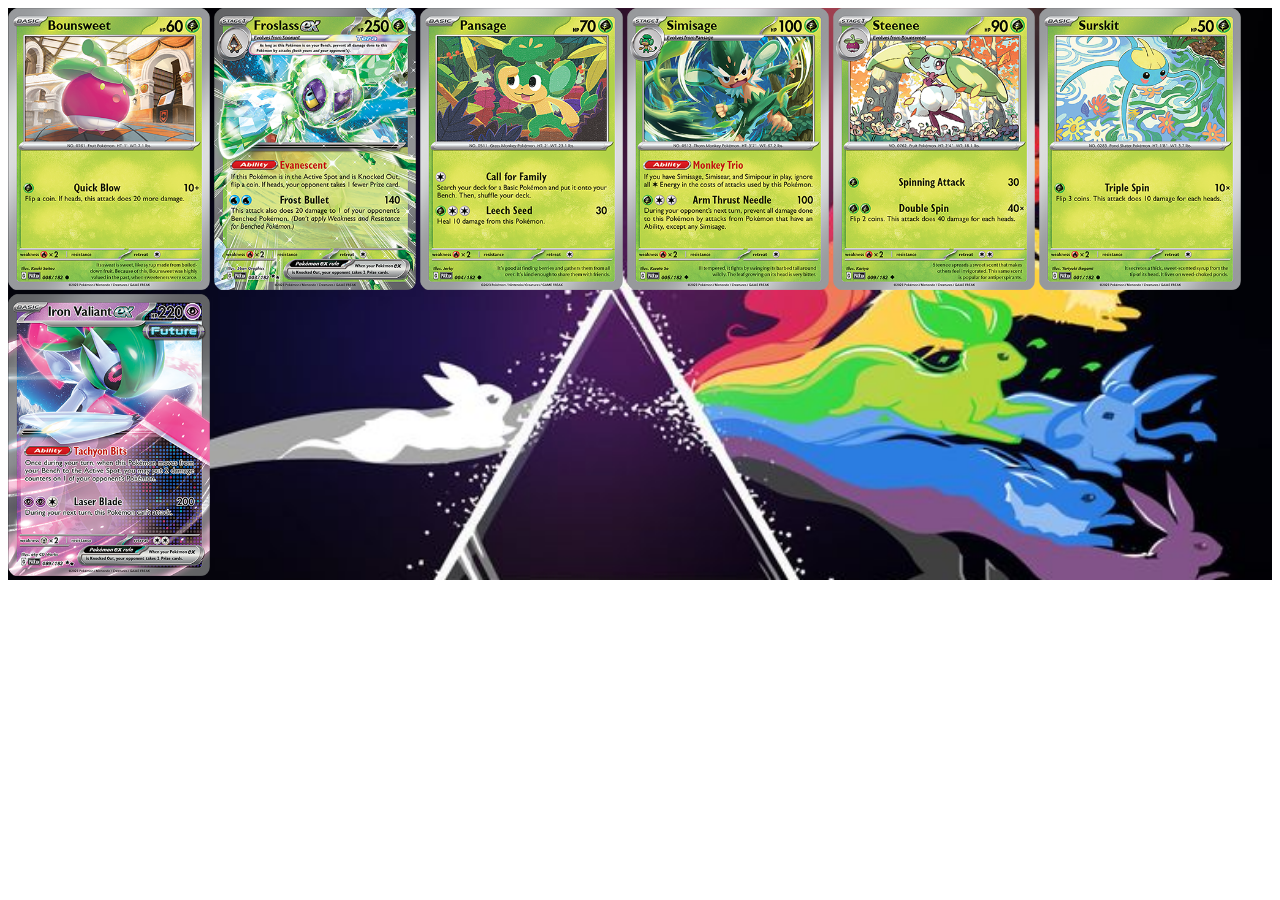
==== shop.html @ 7156df53 "Add files via upload" ====
<!DOCTYPE html>
<html lang="en">
<head>
    <meta charset="UTF-8">
    <meta name="viewport" content="width=device-width, initial-scale=1.0">
    <link rel="stylesheet" href="style2.css">
    <title>Shop</title>
</head>
<body>
<section id="card">
    <div class="image">
    <img src="Bounsweet.png" alt="card">
    <img src="Froslass.png" alt="card">
    <img src="Pansage.png" alt="card">
    <img src="Simisage.png" alt="card">
    <img src="Steene.png" alt="card">
    <img src="Surskit.png" alt="card">
    <img src="Iron Valiant.png" alt="card">
    </div>
</section>
</body>
</html>
---- style2.css ----
*{
    padding: 5;
    margin: 20;
    box-sizing: border-box;
}
img{
    width: 16%;
    height: 25%;
    transition: all;
}
#card{
    background-image: url("evee.jpg");
    background-size: cover;
    background-position: top center;
    position: relative;
    z-index: 1;
}
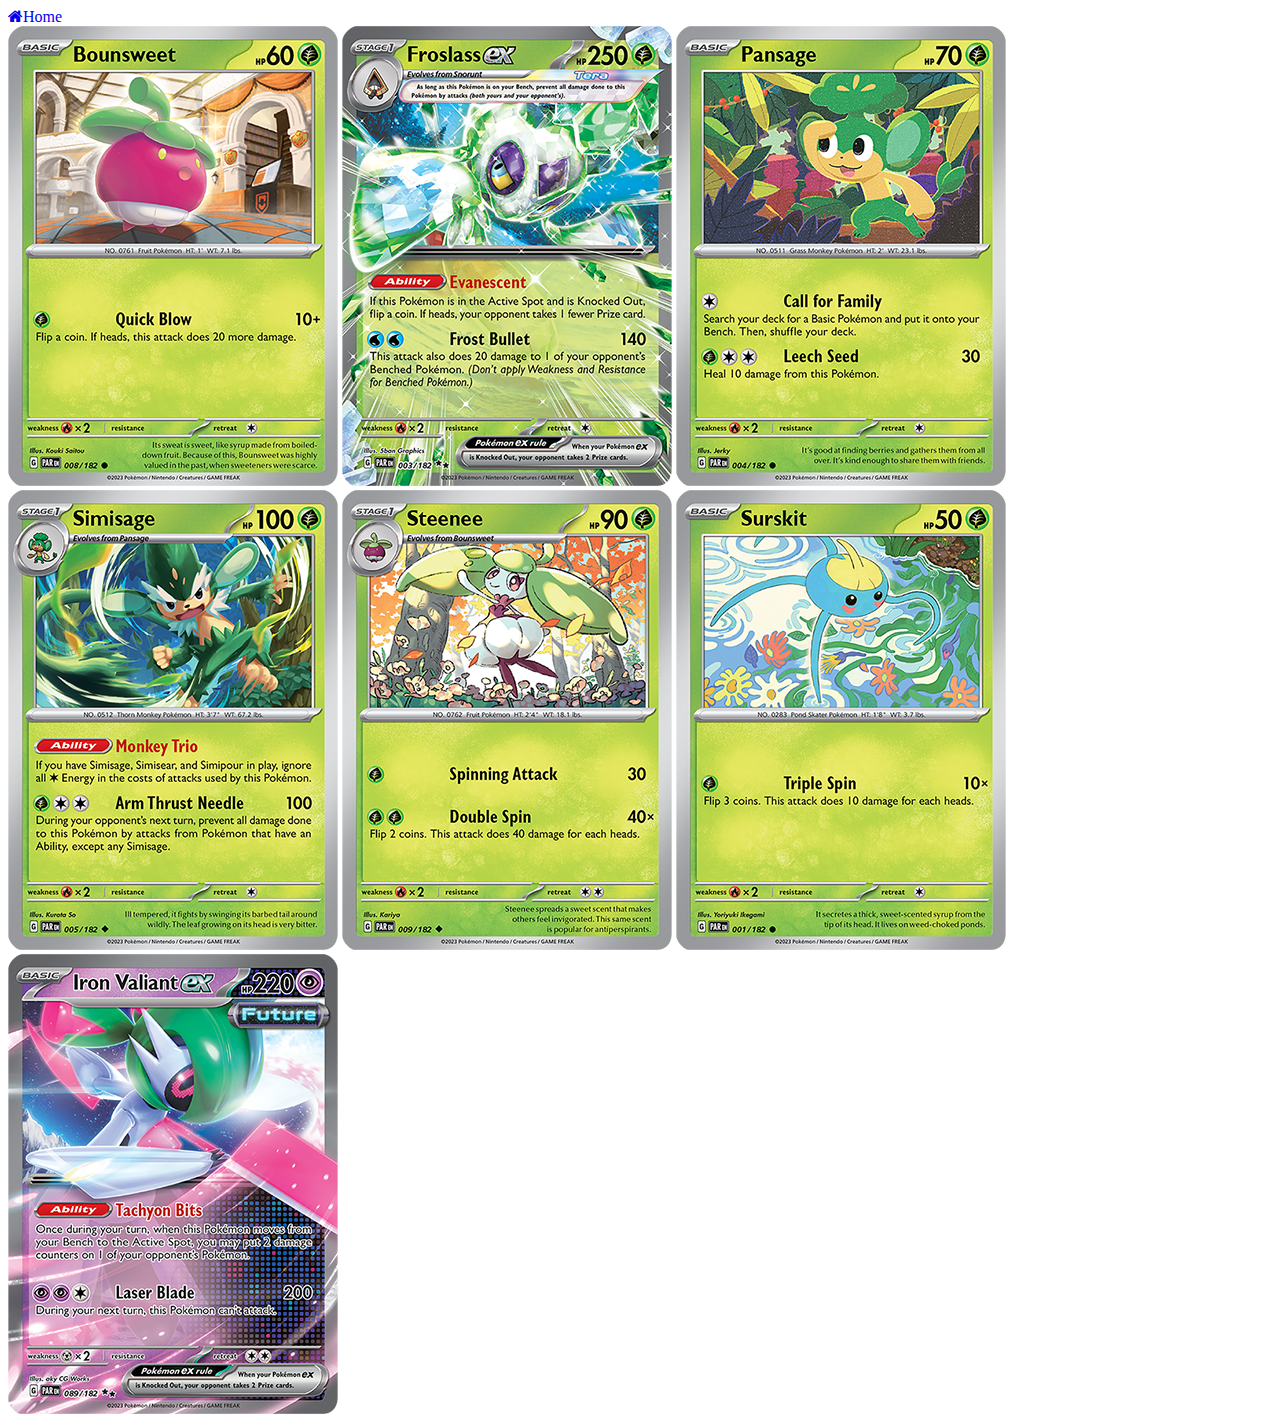
==== commit f1ce30f9: "Update shop.html" ====
--- a/shop.html
+++ b/shop.html
@@ -4,19 +4,25 @@
     <meta charset="UTF-8">
     <meta name="viewport" content="width=device-width, initial-scale=1.0">
     <link rel="stylesheet" href="style2.css">
+    <link rel="stylesheet" href="https://cdnjs.cloudflare.com/ajax/libs/font-awesome/4.7.0/css/font-awesome.min.css">
     <title>Shop</title>
 </head>
 <body>
-<section id="card">
-    <div class="image">
-    <img src="Bounsweet.png" alt="card">
-    <img src="Froslass.png" alt="card">
-    <img src="Pansage.png" alt="card">
-    <img src="Simisage.png" alt="card">
-    <img src="Steene.png" alt="card">
-    <img src="Surskit.png" alt="card">
-    <img src="Iron Valiant.png" alt="card">
+<section id="text">
+    <div class="nav">
+        <a href="index.html"><i class="fa fa-fw fa-home">Home</i></a></li>
+    </div>
+</section>
+    <section id="card"></section>
+    <div class="img">
+        <img src="Bounsweet.png" alt="card">
+        <img src="Froslass.png" alt="card">
+        <img src="Pansage.png" alt="card">
+        <img src="Simisage.png" alt="card">
+        <img src="Steene.png" alt="card">
+        <img src="Surskit.png" alt="card">
+        <img src="Iron Valiant.png" alt="card">
     </div>
 </section>
 </body>
-</html>+</html>
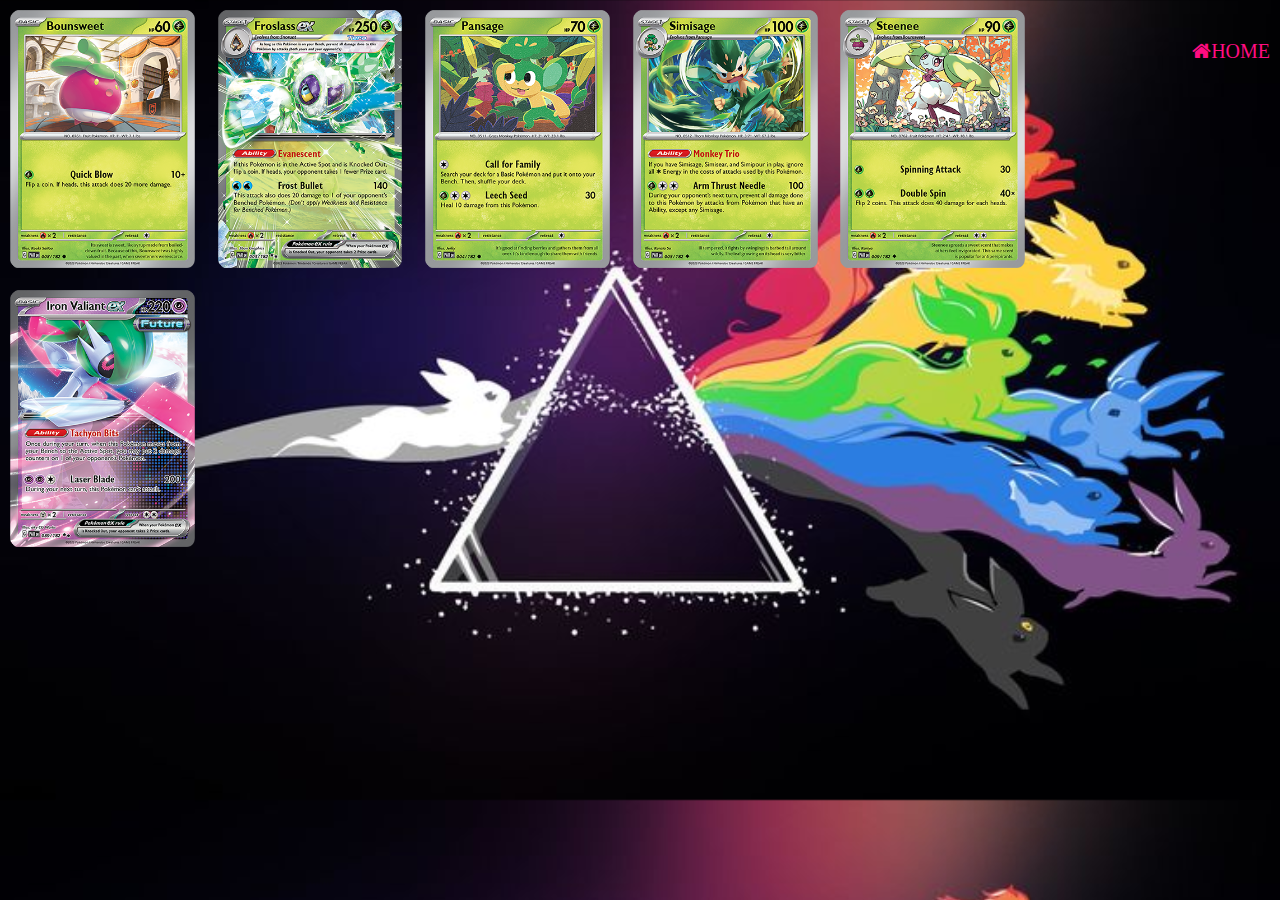
==== commit 41808d97: "Update shop.html" ====
--- a/shop.html
+++ b/shop.html
@@ -15,12 +15,11 @@
 </section>
     <section id="card"></section>
     <div class="img">
-        <img src="Bounsweet.png" alt="card">
+        <a href="#" type="button" class="cta"><img src="Bounsweet.png" alt="card"></a>
         <img src="Froslass.png" alt="card">
         <img src="Pansage.png" alt="card">
         <img src="Simisage.png" alt="card">
         <img src="Steene.png" alt="card">
-        <img src="Surskit.png" alt="card">
         <img src="Iron Valiant.png" alt="card">
     </div>
 </section>
--- a/style2.css
+++ b/style2.css
@@ -0,0 +1,35 @@
+@import 'https://fonts.googleapis.com/css?family=Montserrat:300, 400, 700&display=swap';
+*{
+    padding: 5;
+    margin: 20;
+    box-sizing: border-box;
+}
+body{
+    background-image: url("evee.jpg");
+    background-size: cover;
+    background-repeat: initial;
+    margin: 0;
+    padding: 1;
+    font-family: 'Monstserrat', sans-serif;
+    font-size: 10px;
+}
+#text .a{
+    text-align: right;
+}
+.nav a{
+    float:right;
+    color: rgb(255, 12, 129);
+    text-align: center;
+    padding: 40px;
+    font-size: 20px;
+    width: 150px;
+    text-decoration: none;
+    font-weight: bold;
+    text-transform: uppercase;
+}
+img{
+    padding: 10px;
+    width: 16%;
+    height: 25%;
+    align-items: center;
+}
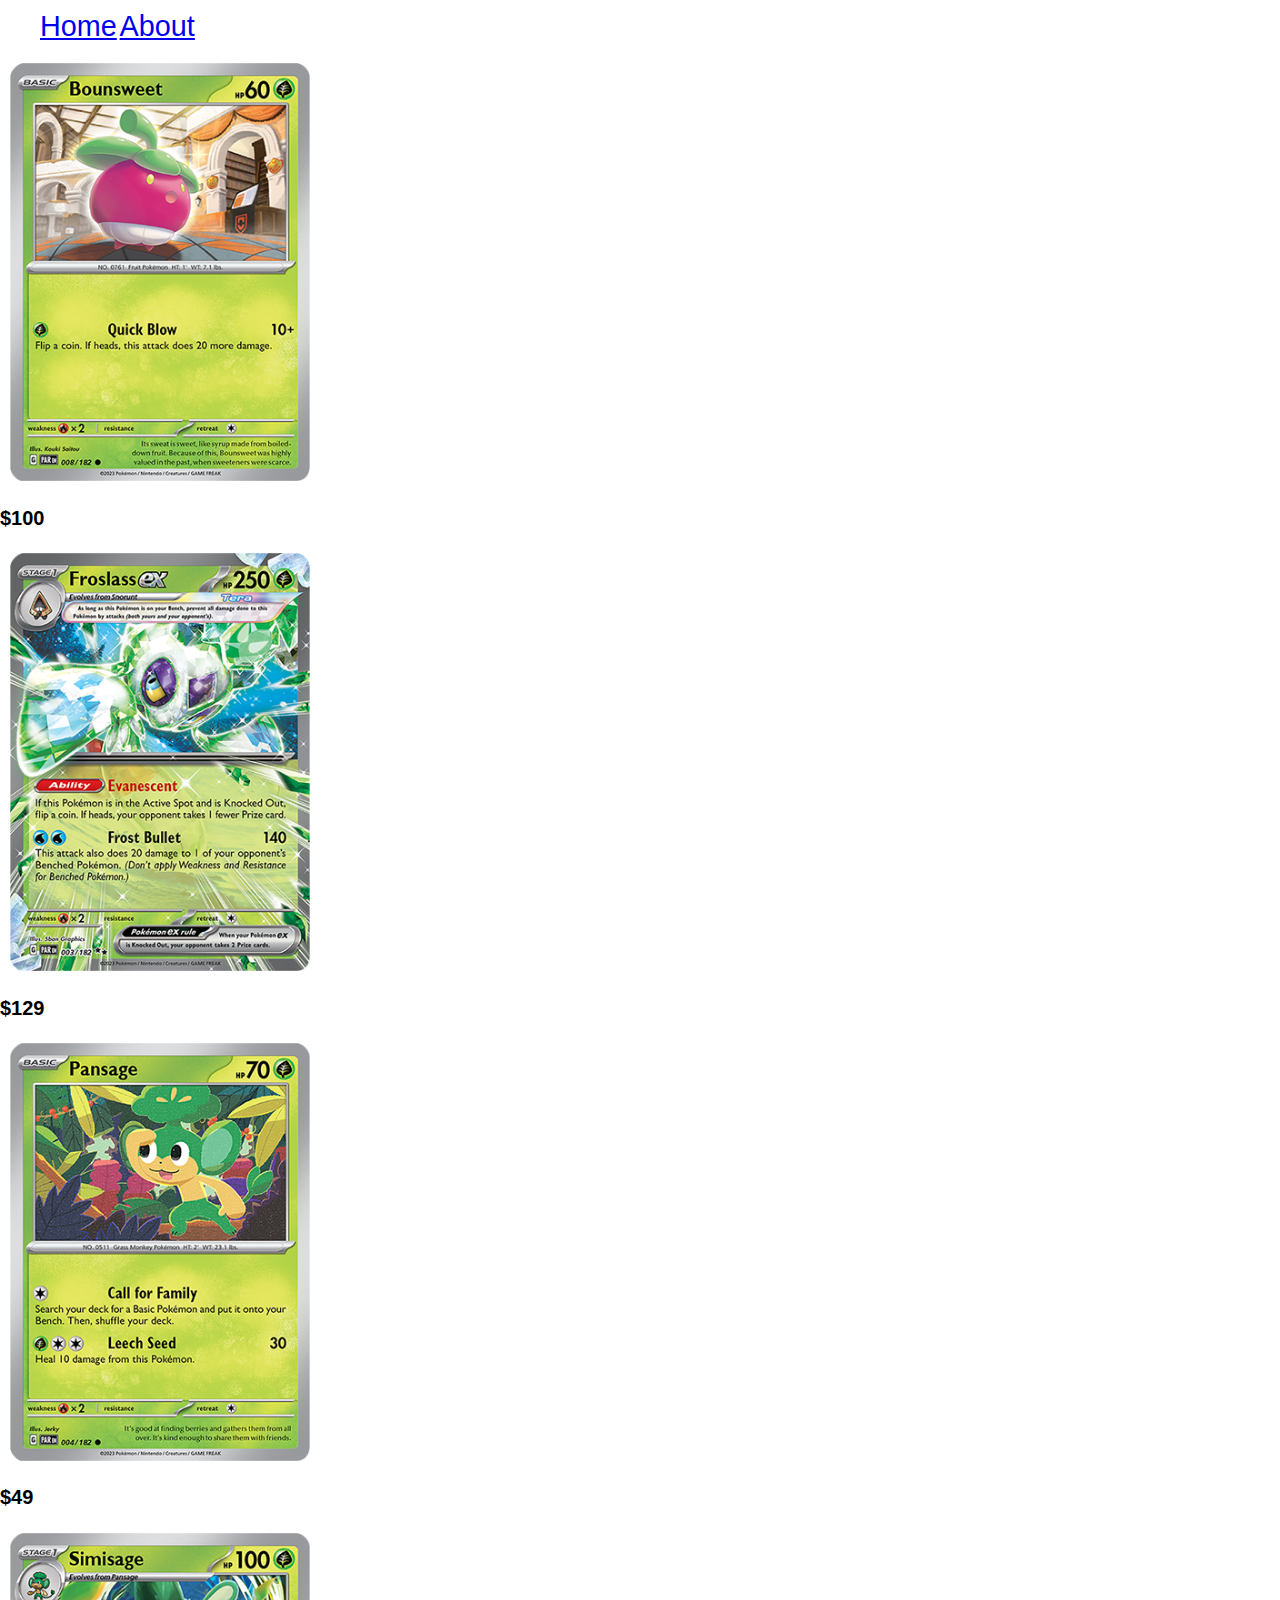
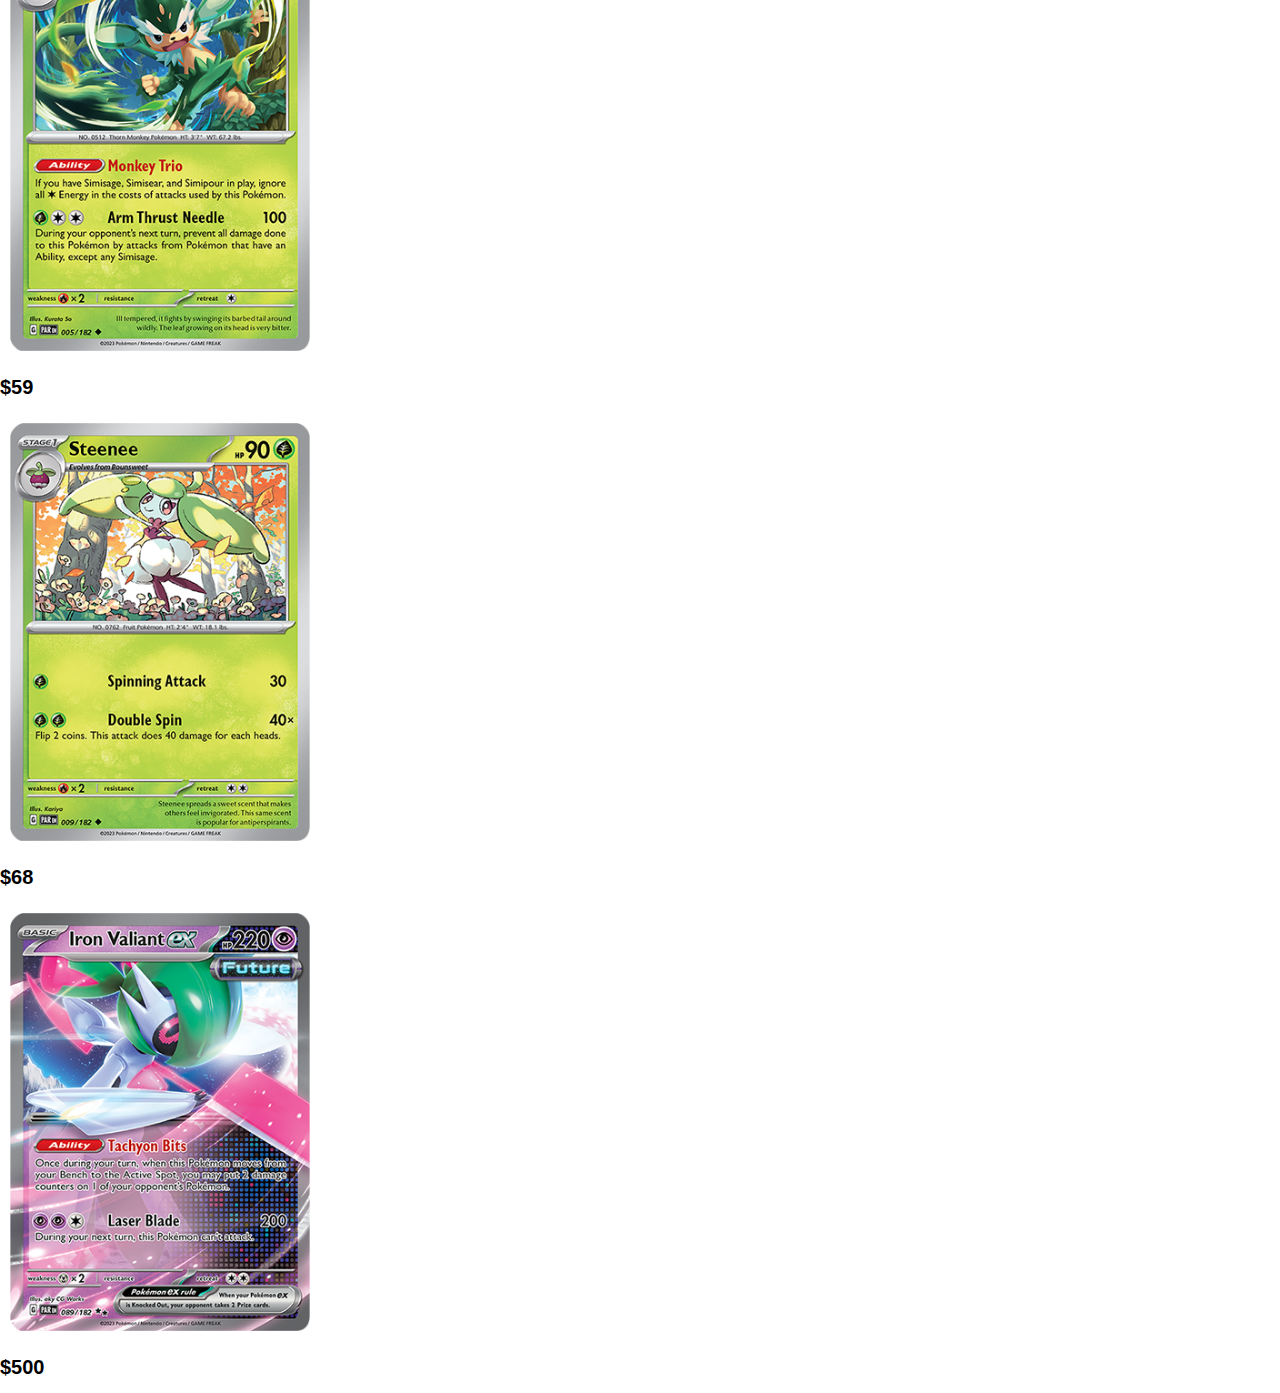
==== commit 77d9c6d4: "Update shop.html" ====
--- a/shop.html
+++ b/shop.html
@@ -8,19 +8,36 @@
     <title>Shop</title>
 </head>
 <body>
-<section id="text">
-    <div class="nav">
-        <a href="index.html"><i class="fa fa-fw fa-home">Home</i></a></li>
-    </div>
-</section>
+    <section id="header">
+        <div class="header container">
+          <div class="nav-bar">
+            <div class="brand">
+            <div class="nav-list">
+              <div class="Card">
+                <div class="bar"></div>
+              </div>
+              <ul>
+                <li><a href="index.html" data-after="Home">Home</a></li>
+                <li><a href="index.html#about" data-after="About">About</a></li>
+              </ul>
+            </div>
+          </div>
+        </div>
+      </section>
     <section id="card"></section>
     <div class="img">
-        <a href="#" type="button" class="cta"><img src="Bounsweet.png" alt="card"></a>
+        <img src="Bounsweet.png" alt="card">
+        <h1>$100</h1>
         <img src="Froslass.png" alt="card">
+        <h1>$129</h1>
         <img src="Pansage.png" alt="card">
+        <h1>$49</h1>
         <img src="Simisage.png" alt="card">
+        <h1>$59</h1>
         <img src="Steene.png" alt="card">
+        <h1>$68</h1>
         <img src="Iron Valiant.png" alt="card">
+        <h1>$500</h1>
     </div>
 </section>
 </body>
--- a/style2.css
+++ b/style2.css
@@ -5,20 +5,21 @@
     box-sizing: border-box;
 }
 body{
-    background-image: url("evee.jpg");
+    background-image: url("pokeball.jpg");
     background-size: cover;
     background-repeat: initial;
     margin: 0;
     padding: 1;
     font-family: 'Monstserrat', sans-serif;
     font-size: 10px;
+    background-repeat: repeat;
 }
 #text .a{
     text-align: right;
 }
 .nav a{
     float:right;
-    color: rgb(255, 12, 129);
+    color: rgb(251, 251, 251);
     text-align: center;
     padding: 40px;
     font-size: 20px;
@@ -29,7 +30,32 @@
 }
 img{
     padding: 10px;
-    width: 16%;
-    height: 25%;
+    width: 25%;
+    height: 30%;
     align-items: center;
 }
+@media only screen and (min-width: 1200px) {
+	#header .hamburger {
+		display: none;
+	}
+	#header .nav-list ul {
+		position: initial;
+		display: block;
+		height: auto;
+		width: fit-content;
+		background-color: transparent;
+	}
+	#header .nav-list ul li {
+		display: inline-block;
+	}
+	#header .nav-list ul li a {
+		font-size: 1.8rem;
+	}
+	#header .nav-list ul a:after {
+		display: none;
+	}
+	#services .service-bottom .service-item {
+		flex-basis: 22%;
+		margin: 1.5%;
+	}
+}
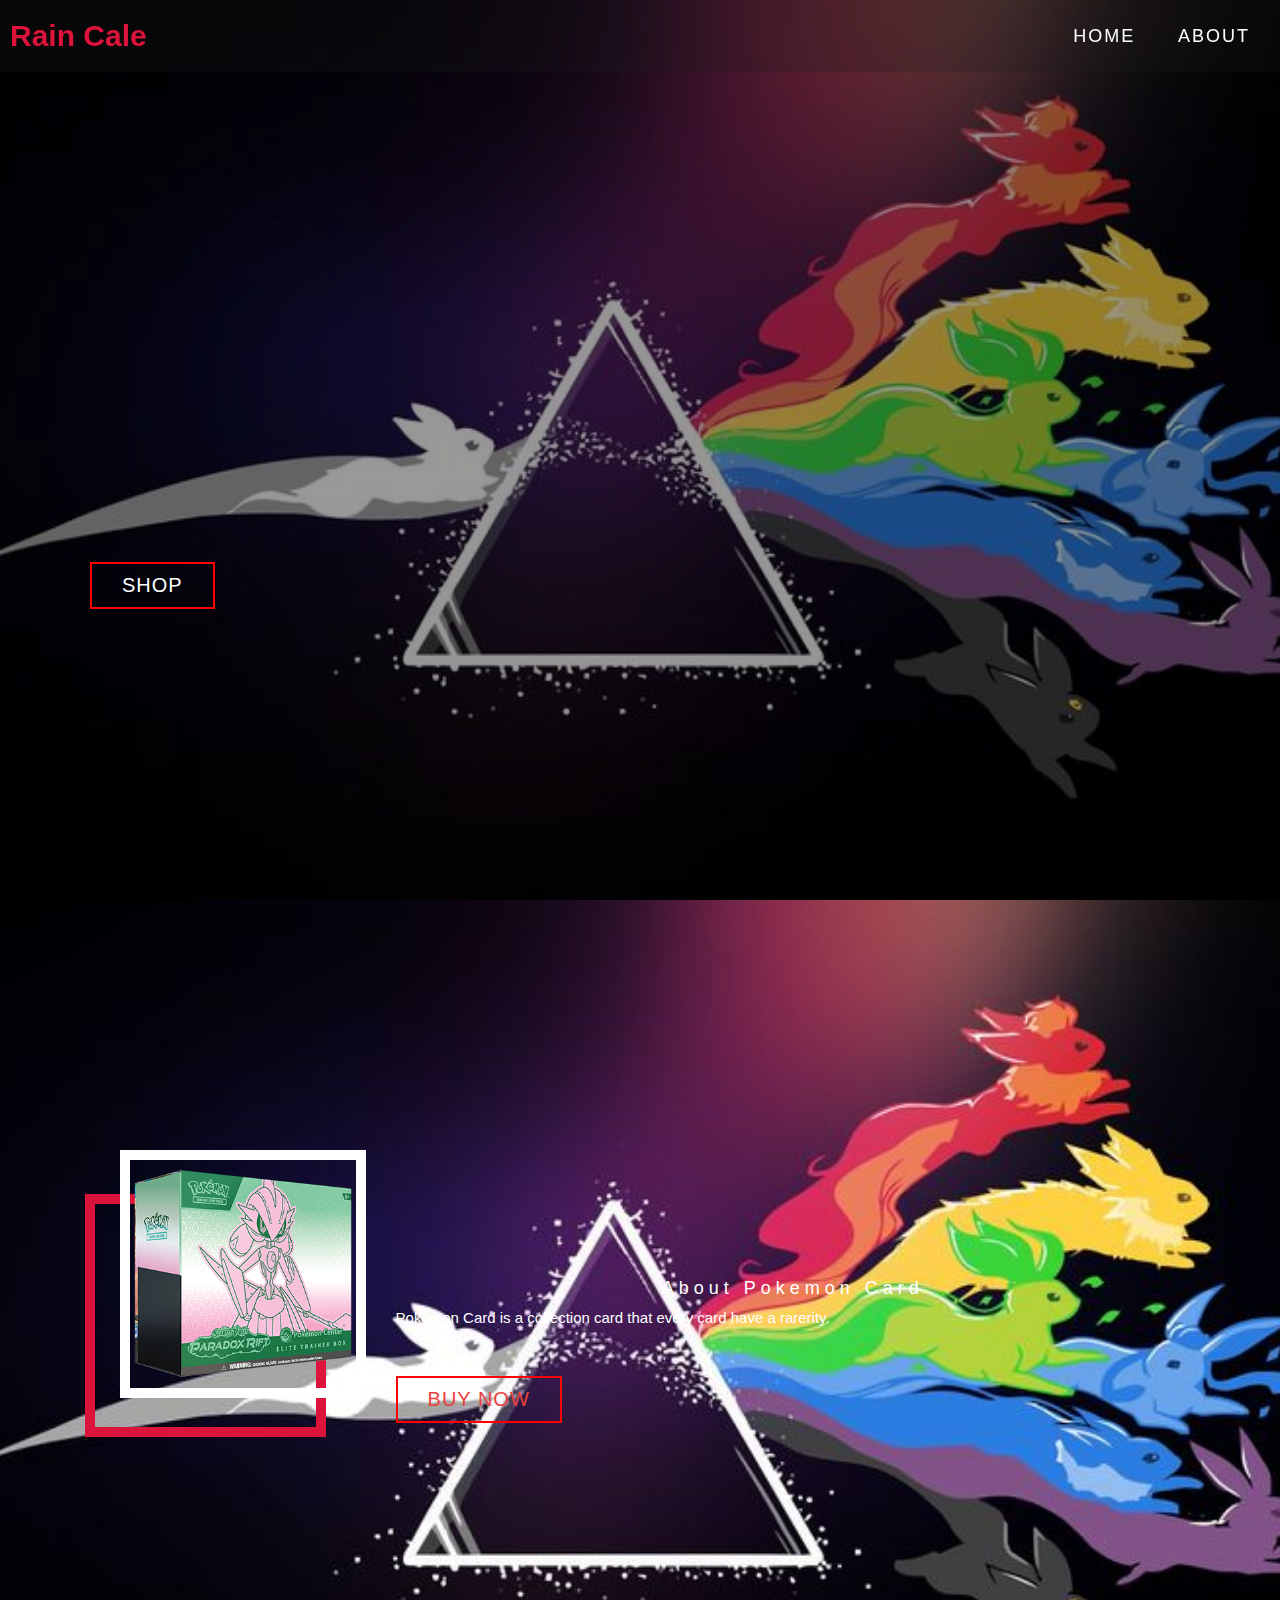
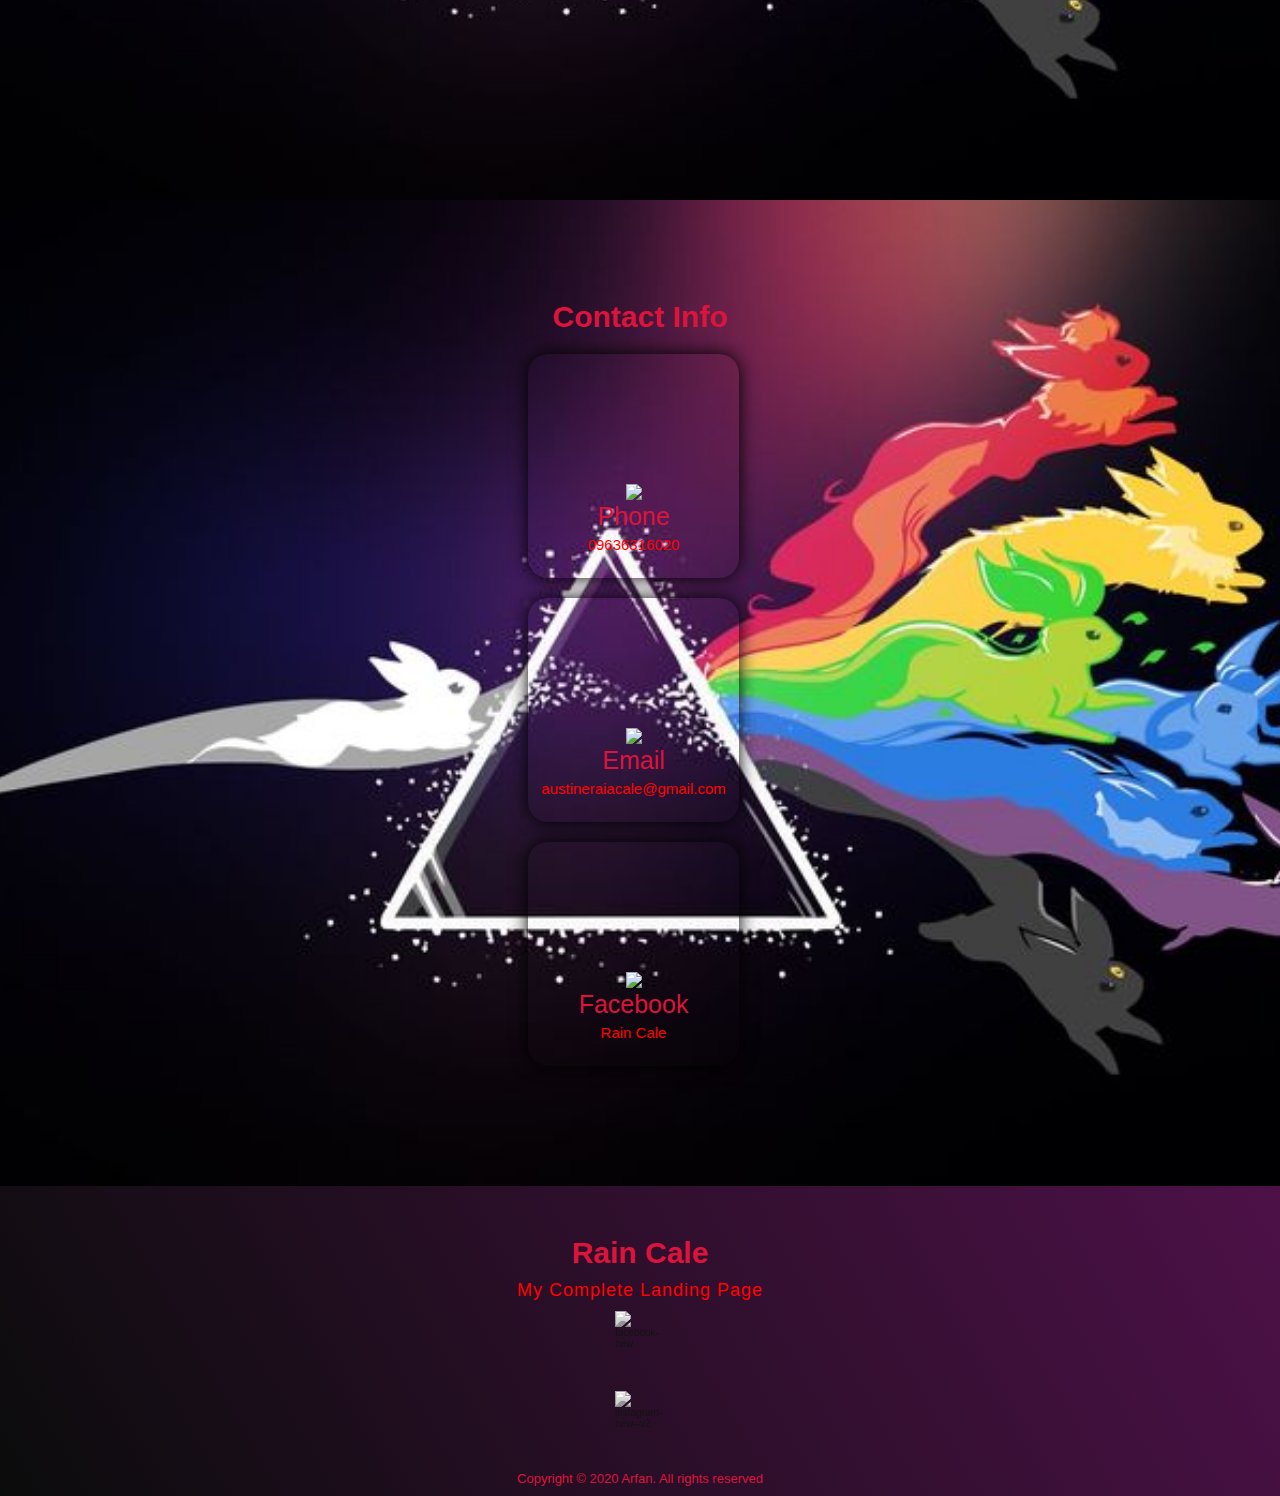
==== commit f14691ca: "Update shop.html" ====
--- a/shop.html
+++ b/shop.html
@@ -3,42 +3,102 @@
 <head>
     <meta charset="UTF-8">
     <meta name="viewport" content="width=device-width, initial-scale=1.0">
-    <link rel="stylesheet" href="style2.css">
+    <link rel="stylesheet" href="style.css">
     <link rel="stylesheet" href="https://cdnjs.cloudflare.com/ajax/libs/font-awesome/4.7.0/css/font-awesome.min.css">
-    <title>Shop</title>
+    <title>Pokemon Card</title>
 </head>
-<body>
+<body>   
     <section id="header">
         <div class="header container">
           <div class="nav-bar">
             <div class="brand">
+              <a href="#Card">
+                <h1><span>R</span>ain <span>C</span>ale</h1>
+              </a>
+            </div>
             <div class="nav-list">
               <div class="Card">
                 <div class="bar"></div>
               </div>
               <ul>
-                <li><a href="index.html" data-after="Home">Home</a></li>
-                <li><a href="index.html#about" data-after="About">About</a></li>
+                <li><a href="#Card" data-after="Home">Home</a></li>
+                <li><a href="#about" data-after="About">About</a></li>
               </ul>
             </div>
           </div>
         </div>
       </section>
-    <section id="card"></section>
-    <div class="img">
-        <img src="Bounsweet.png" alt="card">
-        <h1>$100</h1>
-        <img src="Froslass.png" alt="card">
-        <h1>$129</h1>
-        <img src="Pansage.png" alt="card">
-        <h1>$49</h1>
-        <img src="Simisage.png" alt="card">
-        <h1>$59</h1>
-        <img src="Steene.png" alt="card">
-        <h1>$68</h1>
-        <img src="Iron Valiant.png" alt="card">
-        <h1>$500</h1>
-    </div>
-</section>
+    <section id="Card">
+        <div class="Card container">
+            <div>
+                
+                <h1>Hello,<span></span></h1>
+                <h1>Welcome to<span></span></h1>
+                <h1>Pokemon Card Shop<span></span></h1>
+                <a href="shop.html" type="button" class="cta">Shop</a>
+            </div>
+        </div>
+    </section>
+    <section id="about">
+        <div class="about container">
+            <div class="col-left">
+               <div class="about-img">
+                <img src="Package.png" alt="img">
+               </div>
+            </div>
+            <div class="col-right">
+                <h1 class="section-tittle">Ab<span>o</span>ut Pokemon Card</h1>
+                <p>Pokemon Card is a collection card that every card have a rarerity.</p>
+                <a href="shop.html" class="cta">Buy Now</a>
+            </div>
+        </div>
+    </section>
+    <section id="Contact">
+        <div class="Contact container">
+            <div>
+                <h1 class="section-tittle">Contact <span>Info</span></h1>
+            </div>
+            <div class="container-item">
+                <div class="contact-item">
+                    <div class="icon"></div>
+                    <div class="Contact-info"><img src="https://img.icons8.com/bubbles/100/000000/phone.png" />
+                        <h1>Phone</h1>
+                        <h2>09636316020</h2>
+                </div>       
+                </div>
+                <div class="contact-item">
+                    <div class="icon"></div>
+                    <div class="Contact-info"><img src="https://img.icons8.com/bubbles/100/000000/new-post.png" />
+                        <h1>Email</h1>
+                        <h2>austineraiacale@gmail.com</h2>
+                    </div>    
+                    </div>
+                <div class="contact-item">
+                    <div class="icon"></div>
+                    <div class="Contact-info"><img src="https://img.icons8.com/bubbles/100/000000/facebook-new.png" />
+                        <h1>Facebook</h1>
+                        <h2>Rain Cale</h2>
+                    </div>    
+                    </div>
+            </div>
+        </div>
+    </section>
+    <section id="footer">
+        <div class="footer container">
+            <div class="brand"><h1>Rain Cale</h1></div>
+            <h2>My Complete Landing Page</h2>
+            <div class="social-icon">
+                <div class="social-item">
+                    <a href="https://www.facebook.com/rain.cale.9/"><img width="60" height="60" src="https://img.icons8.com/bubbles/50/facebook-new.png" alt="facebook-new"/></a>
+                </div>
+            </div>
+            <div class="social-icon">
+                <div class="social-item">
+                    <a href="https://www.instagram.com/itto_hayami?igsh=MW8wemxxOHRxMDlwYQ=="><img width="60" height="60" src="https://img.icons8.com/bubbles/50/instagram-new--v2.png" alt="instagram-new--v2"/></a>
+                </div>
+            </div>
+            <p>Copyright © 2020 Arfan. All rights reserved</p>
+        </div>
+    </section>
 </body>
 </html>
--- a/style.css
+++ b/style.css
@@ -0,0 +1,528 @@
+@import 'https://fonts.googleapis.com/css?family=Montserrat:300, 400, 700&display=swap';
+*{
+    padding: 0;
+    margin: 0;
+    box-sizing: border-box;
+}
+html{
+    font-size: 10px;
+    font-family: 'Monstserrat', sans-serif;
+}
+a{
+    text-decoration: none;
+}
+.nav{
+    overflow: hidden;
+    background: #001010;
+    width: 100%;
+}
+.nav a{
+    float:right;
+    color: rgb(243, 210, 210);
+    text-align: center;
+    padding: 25px;
+    font-size: 2opx;
+    width: 150px;
+    text-decoration: none;
+    font-weight: bold;
+    text-transform: uppercase;
+}
+.nav a{
+    list-style-type: none;
+    text-size-adjust: 2rem;
+    display: inline-block;
+    transition: 0.8s all;
+}
+.nav a:hover{
+    background: rgb(236, 59, 59)
+}
+.container{
+    min-height: 100vh;
+    width: 100%;
+    display: flex;
+    align-items: center;
+    justify-content: center;
+}
+#header {
+	position: fixed;
+	z-index: 1000;
+	left: 0;
+	top: 0;
+	width: 100vw;
+	height: auto;
+}
+#header .header {
+	min-height: 8vh;
+	background-color: rgba(31, 30, 30, 0.24);
+	transition: 0.3s ease background-color;
+}
+#header .nav-bar {
+	display: flex;
+	align-items: center;
+	justify-content: space-between;
+	width: 100%;
+	height: 100%;
+	max-width: 1300px;
+	padding: 0 10px;
+}
+#header .nav-list ul {
+	list-style: none;
+	position: absolute;
+	background-color: rgb(31, 30, 30);
+	width: 100vw;
+	height: 100vh;
+	left: 100%;
+	top: 0;
+	display: flex;
+	flex-direction: column;
+	justify-content: center;
+	align-items: center;
+	z-index: 1;
+	overflow-x: hidden;
+	transition: 0.5s ease left;
+}
+#header .nav-list ul.active {
+	left: 0%;
+}
+#header .nav-list ul a {
+	font-size: 2.5rem;
+	font-weight: 500;
+	letter-spacing: 0.2rem;
+	text-decoration: none;
+	color: white;
+	text-transform: uppercase;
+	padding: 20px;
+	display: block;
+}
+#header .nav-list ul a::after {
+	content: attr(data-after);
+	position: absolute;
+	top: 50%;
+	left: 50%;
+	transform: translate(-50%, -50%) scale(0);
+	color: rgba(240, 248, 255, 0.021);
+	font-size: 13rem;
+	letter-spacing: 50px;
+	z-index: -1;
+	transition: 0.3s ease letter-spacing;
+}
+#header .nav-list ul li:hover a::after {
+	transform: translate(-50%, -50%) scale(1);
+	letter-spacing: initial;
+}
+#header .nav-list ul li:hover a {
+	color: crimson;
+}
+#header .hamburger {
+	height: 60px;
+	width: 60px;
+	display: inline-block;
+	border: 3px solid white;
+	border-radius: 50%;
+	position: relative;
+	display: flex;
+	align-items: center;
+	justify-content: center;
+	z-index: 100;
+	cursor: pointer;
+	transform: scale(0.8);
+	margin-right: 20px;
+}
+#header .hamburger:after {
+	position: absolute;
+	content: '';
+	height: 100%;
+	width: 100%;
+	border-radius: 50%;
+	border: 3px solid white;
+	animation: hamburger_puls 1s ease infinite;
+}
+#header .hamburger .bar {
+	height: 2px;
+	width: 30px;
+	position: relative;
+	background-color: white;
+	z-index: -1;
+}
+#header .hamburger .bar::after,
+#header .hamburger .bar::before {
+	content: '';
+	position: absolute;
+	height: 100%;
+	width: 100%;
+	left: 0;
+	background-color: white;
+	transition: 0.3s ease;
+	transition-property: top, bottom;
+}
+#header .hamburger .bar::after {
+	top: 8px;
+}
+#header .hamburger .bar::before {
+	bottom: 8px;
+}
+#header .hamburger.active .bar::before {
+	bottom: 0;
+}
+#header .hamburger.active .bar::after {
+	top: 0;
+}
+#Card{
+    background-image: url("evee.jpg");
+    background-size: cover;
+    background-position: top center;
+    position: relative;
+    z-index: 1;
+}
+#Card::after{
+    content:  '';
+    position: absolute;
+    left: 0;
+    top: 0;
+    height: 100%;
+    width: 100%;
+    background-color: black;
+    opacity: .4;
+    z-index: -1;
+}
+#Card .Card{
+    max-width: 1200px;
+    margin: 0 auto;
+    padding: 0 50px;
+    justify-content: flex-start;
+}
+#Card h1{
+    display: block;
+    width: fit-content;
+    font-size: 4rem;
+    position: relative;
+    color: transparent;
+    animation: text_reveal .5s ease forwards;
+    animation-delay: 1s;
+}
+#Card h1:nth-child(1){
+    animation-delay: 1s;
+}
+#Card h1:nth-child(2){
+    animation-delay: 2s;
+}
+#Card h1:nth-child(3){
+    animation: text_reveal_name .5s ease forwards;
+    animation-delay: 3s;
+}
+#Card h1 span{
+    position: absolute;
+    top: 0;
+    left: 0;
+    height: 100%;
+    width: 0;
+    background-color: crimson;
+    animation: text_reveal_box 1s ease;
+    animation-delay: .3s;
+}
+#Card h1:nth-child(1)span{
+    animation-delay: .5s;
+}
+#Card h1:nth-child(2)span{
+    animation-delay: 1.5s;
+}
+#Card h1:nth-child(3)span{
+    animation-delay: 2.5s;
+}
+#Card .cta{
+    display: inline-block;
+    padding: 10px 30px;
+    color: white;
+    background-color: transparent;
+    border: 2px solid rgb(255, 0, 0);
+    font-size: 2rem;
+    text-transform: uppercase;
+    letter-spacing: .1rem;
+    margin-top: 30px;
+    transition: .3s ease;
+    transition-property: background-color, color;
+}
+#Card .cta:hover{
+    color: white;
+    background-color: crimson;
+}
+#about{
+    background-image: url("evee.jpg");
+    background-size: cover;
+    background-position: top center;
+    position: relative;
+    z-index: 1;
+}
+#about .cta{
+    display: inline-block;
+    padding: 10px 30px;
+    color: rgb(235, 64, 64);
+    background-color: transparent;
+    border: 2px solid rgb(255, 0, 0);
+    font-size: 2rem;
+    text-transform: uppercase;
+    letter-spacing: .1rem;
+    margin-top: 30px;
+    transition: .3s ease;
+    transition-property: background-color, color;
+}
+#about .cta:hover{
+    color: rgb(250, 247, 247);
+    background-color: crimson;
+}
+#about .about{
+    flex-direction: column-reverse;
+    text-align: center;
+    max-width: 1200px;
+    margin: 0 auto;
+    padding: 100px 20px;
+}
+#about .col-left{
+    width: 250px;
+    height: 360px;
+}
+#about .col-right{
+    width: 100%;
+}
+#about .col-right h1{
+    color: white;
+    font-size: 1.8rem;
+    font-weight: 500;
+    letter-spacing: .5rem;
+    margin-bottom: 10px;
+}
+#about .col-right p{
+    color: white;
+    margin-bottom: 20px;
+    font-size: 1.5rem;
+}
+#about .col-right.cta{
+    color: rgb(0, 0, 0);
+    margin-bottom: 10px;
+    padding: 10px 20px;
+    font-size: 2rem;
+}
+#about .col-left .about-img{
+    position: relative;
+    border: 10px solid white;
+}
+#about .col-left .about-img::after{
+    content: '';
+    position: absolute;
+    left: -50px;
+    top: 10px;
+    height: 91%;
+    width: 90%;
+    border: 7px solid crimson;
+    z-index: -1;
+}
+#about img{
+    width: 100%;
+    height: 50;
+}
+#Contact .Contact{
+    flex-direction: column;
+    max-width: 1200px;
+    margin: 0 auto;
+}
+#Contact .contact-item{
+    width: 300px;
+}
+#Contact .contact-item{
+    width: 80%;
+    padding: 20px;
+    text-align: center;
+    border-radius: 10px;
+    padding: 30px;
+    margin: 30px;
+    display: flex;
+    justify-content: center;
+    align-items: center;
+    flex-direction: column;
+    box-shadow: 0px 0px 18px 0 black ;
+    transition: .3s ease box-shadow;
+}    
+#Contact .contact-item:hover{
+    box-shadow: 0px 0px 18px 0 black  ;
+}
+#Contact{
+    background-image: url("evee.jpg");
+    background-size: cover;
+    background-position: top center;
+    position: relative;
+    z-index: 1;
+}
+#Contact .icon{
+    width: 50px;
+    margin: 0 auto;
+    margin-bottom: 10px;
+}
+#Contact .Contact-info h1{
+    color: crimson;
+    font-size: 2.5rem;
+    font-weight: 500;
+    margin-bottom: 5px;
+}
+#Contact .Contact-info h2{
+    color: rgb(254, 1, 1);
+    font-size: 1.5rem;
+    font-weight: 300;
+    margin-bottom: 5px;
+}
+h1{
+    color: crimson;
+    font-size: 3rem;
+}
+#footer {
+	background-image: linear-gradient(60deg, #0b0c0c 0%, #4d1148 100%);
+}
+#footer .footer {
+	min-height: 200px;
+	flex-direction: column;
+	padding-top: 50px;
+	padding-bottom: 10px;
+}
+#footer h2 {
+	color: rgb(255, 0, 0);
+	font-weight: 500;
+	font-size: 1.8rem;
+	letter-spacing: 0.1rem;
+	margin-top: 10px;
+	margin-bottom: 10px;
+}
+#footer .social-icon {
+	display: flex;
+	margin-bottom: 30px;
+}
+#footer .social-item {
+	height: 50px;
+	width: 50px;
+	margin: 0 5px;
+}
+#footer .social-item img {
+	filter: grayscale(1);
+	transition: 0.3s ease filter;
+}
+#footer .social-item:hover img {
+	filter: grayscale(0);
+}
+#footer p {
+	color: crimson;
+	font-size: 1.3rem;
+}
+@keyframes text_reveal_box{
+    50%{
+        width: 100%;
+        left: 0;
+    }
+    100%{
+        width: 0;
+        left: 100%;
+    }
+}
+@keyframes text_reveal{
+    100%{
+        color: white;
+    }    
+}
+@keyframes text_reveal_name{
+    100%{
+        color: white;
+        font-weight: 500;
+    }
+}
+@media only screen and (min-width: 768px) {
+	.cta {
+		font-size: 2.5rem;
+		padding: 20px 60px;
+	}
+	h1.section-title {
+		font-size: 6rem;
+	}
+	#Card h1 {
+		font-size: 7rem;
+	}
+	#about .about {
+		flex-direction: row;
+	}
+	#about .col-left {
+		width: 400px;
+		height: 400px;
+		padding-left: 60px;
+	}
+	#about .about .col-left .about-img::after {
+		left: -45px;
+		top: 34px;
+		height: 98%;
+		width: 98%;
+		border: 10px solid crimson;
+	}
+	#about .col-right {
+		text-align: left;
+		padding: 30px;
+	}
+	#about .col-right h1 {
+		text-align: center;
+	}
+	#Contact .Contact {
+		flex-direction: column;
+		padding: 100px 0;
+		align-items: center;
+		justify-content: center;
+		min-width: 20vh;
+	}
+	#Contact .contact-items {
+		width: 100%;
+		display: flex;
+		flex-direction: row;
+		justify-content: space-evenly;
+		margin: 0;
+	}
+	#Contact .contact-item {
+        width: 80%;
+        padding: 20px;
+        text-align: center;
+        border-radius: 20px;
+        padding: 20px;
+        margin: 20px;
+        display: flex;
+        justify-content: center;
+        align-items: center;
+        flex-direction: column;
+        box-shadow: 0px 0px 18px 0 black ;
+        transition: .3s ease box-shadow;
+	}
+	#Contact .contact-item .icon {
+		height: 100px;
+		width: 100px;
+	}
+	#contact .contact-item .icon img {
+		object-fit: contain;
+	}
+	#Contact .contact-item .contact-info {
+		width: 100%;
+		text-align: left;
+		padding-left: 20px;
+	}
+}
+@media only screen and (min-width: 1200px) {
+	#header .hamburger {
+		display: none;
+	}
+	#header .nav-list ul {
+		position: initial;
+		display: block;
+		height: auto;
+		width: fit-content;
+		background-color: transparent;
+	}
+	#header .nav-list ul li {
+		display: inline-block;
+	}
+	#header .nav-list ul li a {
+		font-size: 1.8rem;
+	}
+	#header .nav-list ul a:after {
+		display: none;
+	}
+}
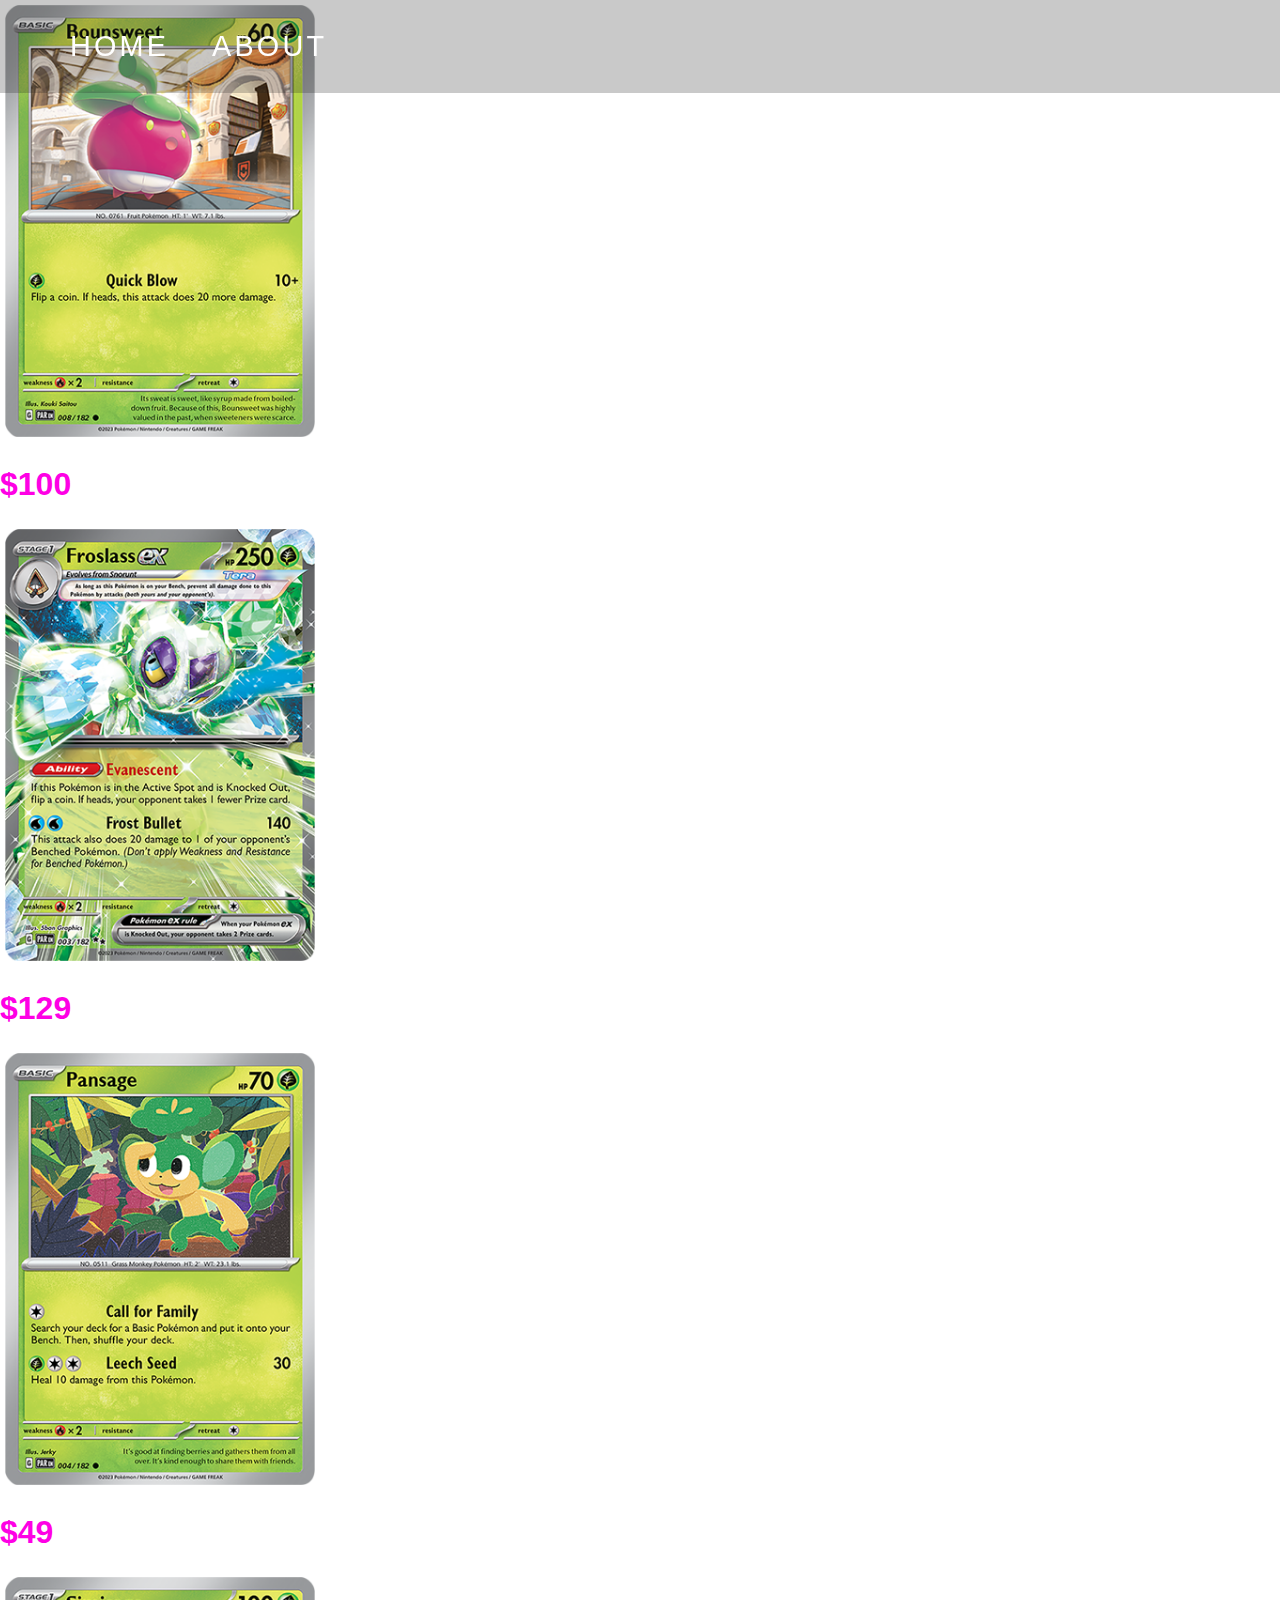
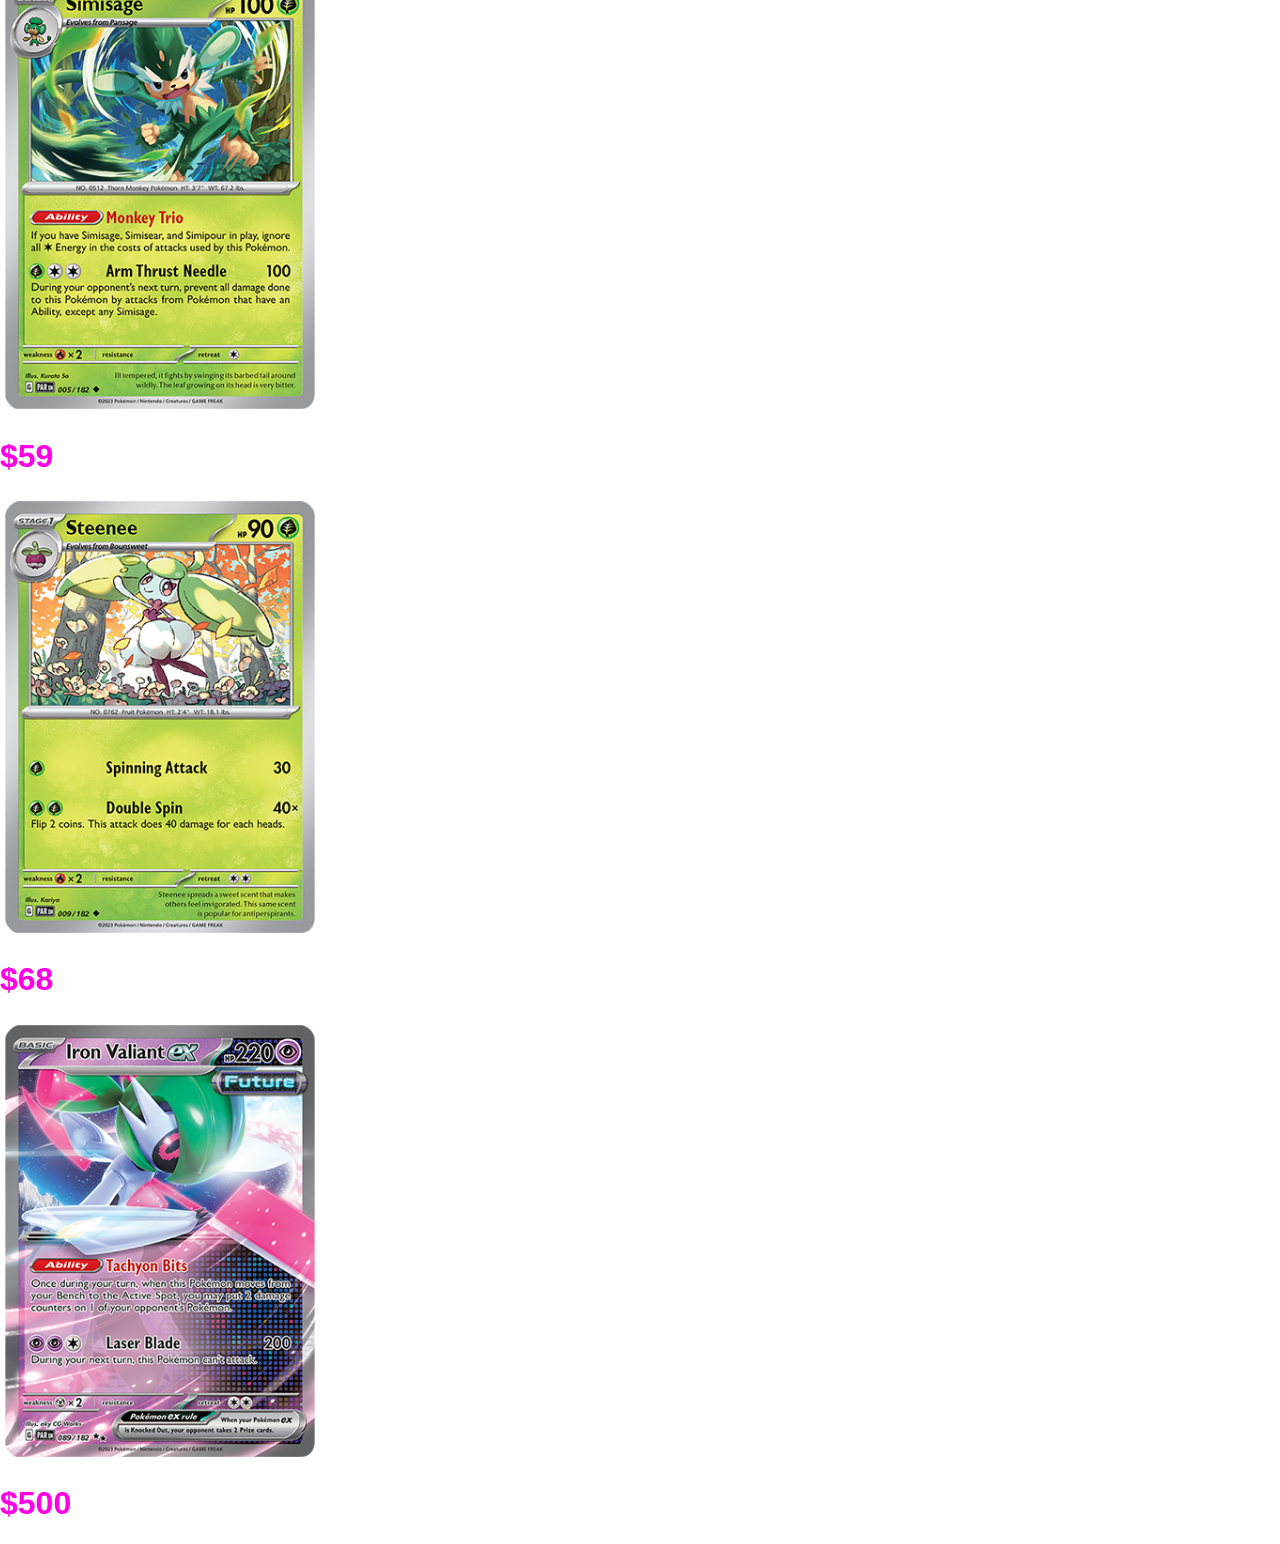
==== commit 763a8fd9: "Update shop.html" ====
--- a/shop.html
+++ b/shop.html
@@ -3,102 +3,42 @@
 <head>
     <meta charset="UTF-8">
     <meta name="viewport" content="width=device-width, initial-scale=1.0">
-    <link rel="stylesheet" href="style.css">
+    <link rel="stylesheet" href="style2.css">
     <link rel="stylesheet" href="https://cdnjs.cloudflare.com/ajax/libs/font-awesome/4.7.0/css/font-awesome.min.css">
-    <title>Pokemon Card</title>
+    <title>Shop</title>
 </head>
-<body>   
+<body>
     <section id="header">
         <div class="header container">
           <div class="nav-bar">
             <div class="brand">
-              <a href="#Card">
-                <h1><span>R</span>ain <span>C</span>ale</h1>
-              </a>
-            </div>
             <div class="nav-list">
               <div class="Card">
                 <div class="bar"></div>
               </div>
               <ul>
-                <li><a href="#Card" data-after="Home">Home</a></li>
-                <li><a href="#about" data-after="About">About</a></li>
+                <li><a href="index.html" data-after="Home">Home</a></li>
+                <li><a href="index.html#about" data-after="About">About</a></li>
               </ul>
             </div>
           </div>
         </div>
       </section>
-    <section id="Card">
-        <div class="Card container">
-            <div>
-                
-                <h1>Hello,<span></span></h1>
-                <h1>Welcome to<span></span></h1>
-                <h1>Pokemon Card Shop<span></span></h1>
-                <a href="shop.html" type="button" class="cta">Shop</a>
-            </div>
-        </div>
-    </section>
-    <section id="about">
-        <div class="about container">
-            <div class="col-left">
-               <div class="about-img">
-                <img src="Package.png" alt="img">
-               </div>
-            </div>
-            <div class="col-right">
-                <h1 class="section-tittle">Ab<span>o</span>ut Pokemon Card</h1>
-                <p>Pokemon Card is a collection card that every card have a rarerity.</p>
-                <a href="shop.html" class="cta">Buy Now</a>
-            </div>
-        </div>
-    </section>
-    <section id="Contact">
-        <div class="Contact container">
-            <div>
-                <h1 class="section-tittle">Contact <span>Info</span></h1>
-            </div>
-            <div class="container-item">
-                <div class="contact-item">
-                    <div class="icon"></div>
-                    <div class="Contact-info"><img src="https://img.icons8.com/bubbles/100/000000/phone.png" />
-                        <h1>Phone</h1>
-                        <h2>09636316020</h2>
-                </div>       
-                </div>
-                <div class="contact-item">
-                    <div class="icon"></div>
-                    <div class="Contact-info"><img src="https://img.icons8.com/bubbles/100/000000/new-post.png" />
-                        <h1>Email</h1>
-                        <h2>austineraiacale@gmail.com</h2>
-                    </div>    
-                    </div>
-                <div class="contact-item">
-                    <div class="icon"></div>
-                    <div class="Contact-info"><img src="https://img.icons8.com/bubbles/100/000000/facebook-new.png" />
-                        <h1>Facebook</h1>
-                        <h2>Rain Cale</h2>
-                    </div>    
-                    </div>
-            </div>
-        </div>
-    </section>
-    <section id="footer">
-        <div class="footer container">
-            <div class="brand"><h1>Rain Cale</h1></div>
-            <h2>My Complete Landing Page</h2>
-            <div class="social-icon">
-                <div class="social-item">
-                    <a href="https://www.facebook.com/rain.cale.9/"><img width="60" height="60" src="https://img.icons8.com/bubbles/50/facebook-new.png" alt="facebook-new"/></a>
-                </div>
-            </div>
-            <div class="social-icon">
-                <div class="social-item">
-                    <a href="https://www.instagram.com/itto_hayami?igsh=MW8wemxxOHRxMDlwYQ=="><img width="60" height="60" src="https://img.icons8.com/bubbles/50/instagram-new--v2.png" alt="instagram-new--v2"/></a>
-                </div>
-            </div>
-            <p>Copyright © 2020 Arfan. All rights reserved</p>
-        </div>
-    </section>
+    <section id="card"></section>
+    <div class="img">
+        <img src="Bounsweet.png" alt="card">
+        <h1>$100</h1>
+        <img src="Froslass.png" alt="card">
+        <h1>$129</h1>
+        <img src="Pansage.png" alt="card">
+        <h1>$49</h1>
+        <img src="Simisage.png" alt="card">
+        <h1>$59</h1>
+        <img src="Steene.png" alt="card">
+        <h1>$68</h1>
+        <img src="Iron Valiant.png" alt="card">
+        <h1>$500</h1>
+    </div>
+</section>
 </body>
 </html>
--- a/style2.css
+++ b/style2.css
@@ -0,0 +1,101 @@
+@import 'https://fonts.googleapis.com/css?family=Montserrat:300, 400, 700&display=swap';
+*{
+    padding: 5;
+    margin: 20;
+    box-sizing: border-box;
+}
+#header {
+	position: fixed;
+	z-index: 1000;
+	left: 0;
+	top: 0;
+	width: 100vw;
+	height: auto;
+}
+#header .header {
+	min-height: 8vh;
+	background-color: rgba(31, 30, 30, 0.24);
+	transition: 0.3s ease background-color;
+}
+#header .nav-bar {
+	display: flex;
+	align-items: center;
+	justify-content: space-between;
+	width: 100%;
+	height: 100%;
+	max-width: 1300px;
+	padding: 0 10px;
+}
+#header .nav-list ul a {
+	font-size: 2.5rem;
+	font-weight: 500;
+	letter-spacing: 0.2rem;
+	text-decoration: none;
+	color: white;
+	text-transform: uppercase;
+	padding: 20px;
+	display: block;
+}
+#header .nav-list ul li:hover a::after {
+	transform: translate(-50%, -50%) scale(1);
+	letter-spacing: initial;
+}
+#header .nav-list ul li:hover a {
+	color: crimson;
+}
+body{
+    background-image: url("pokeball.jpg");
+    background-size: cover;
+    background-repeat: initial;
+    margin: 0;
+    padding: 1;
+    font-family: 'Monstserrat', sans-serif;
+    font-size: 10px;
+    background-repeat: repeat;
+}
+.nav a{
+    float:right;
+    color: rgb(251, 251, 251);
+    text-align: center;
+    padding: 40px;
+    font-size: 20px;
+    width: 150px;
+    text-decoration: none;
+    font-weight: bold;
+    text-transform: uppercase;
+}
+img{
+    padding: 5px;
+    width: 25%;
+    height: 30%;
+    align-items: center;
+}
+h1{
+    font-size: 2rem;
+    color: rgb(254, 0, 229);
+}
+@media only screen and (min-width: 1200px) {
+	#header .hamburger {
+		display: none;
+	}
+	#header .nav-list ul {
+		position: initial;
+		display: block;
+		height: auto;
+		width: fit-content;
+		background-color: transparent;
+	}
+	#header .nav-list ul li {
+		display: inline-block;
+	}
+	#header .nav-list ul li a {
+		font-size: 1.8rem;
+	}
+	#header .nav-list ul a:after {
+		display: none;
+	}
+	#services .service-bottom .service-item {
+		flex-basis: 22%;
+		margin: 1.5%;
+	}
+}
